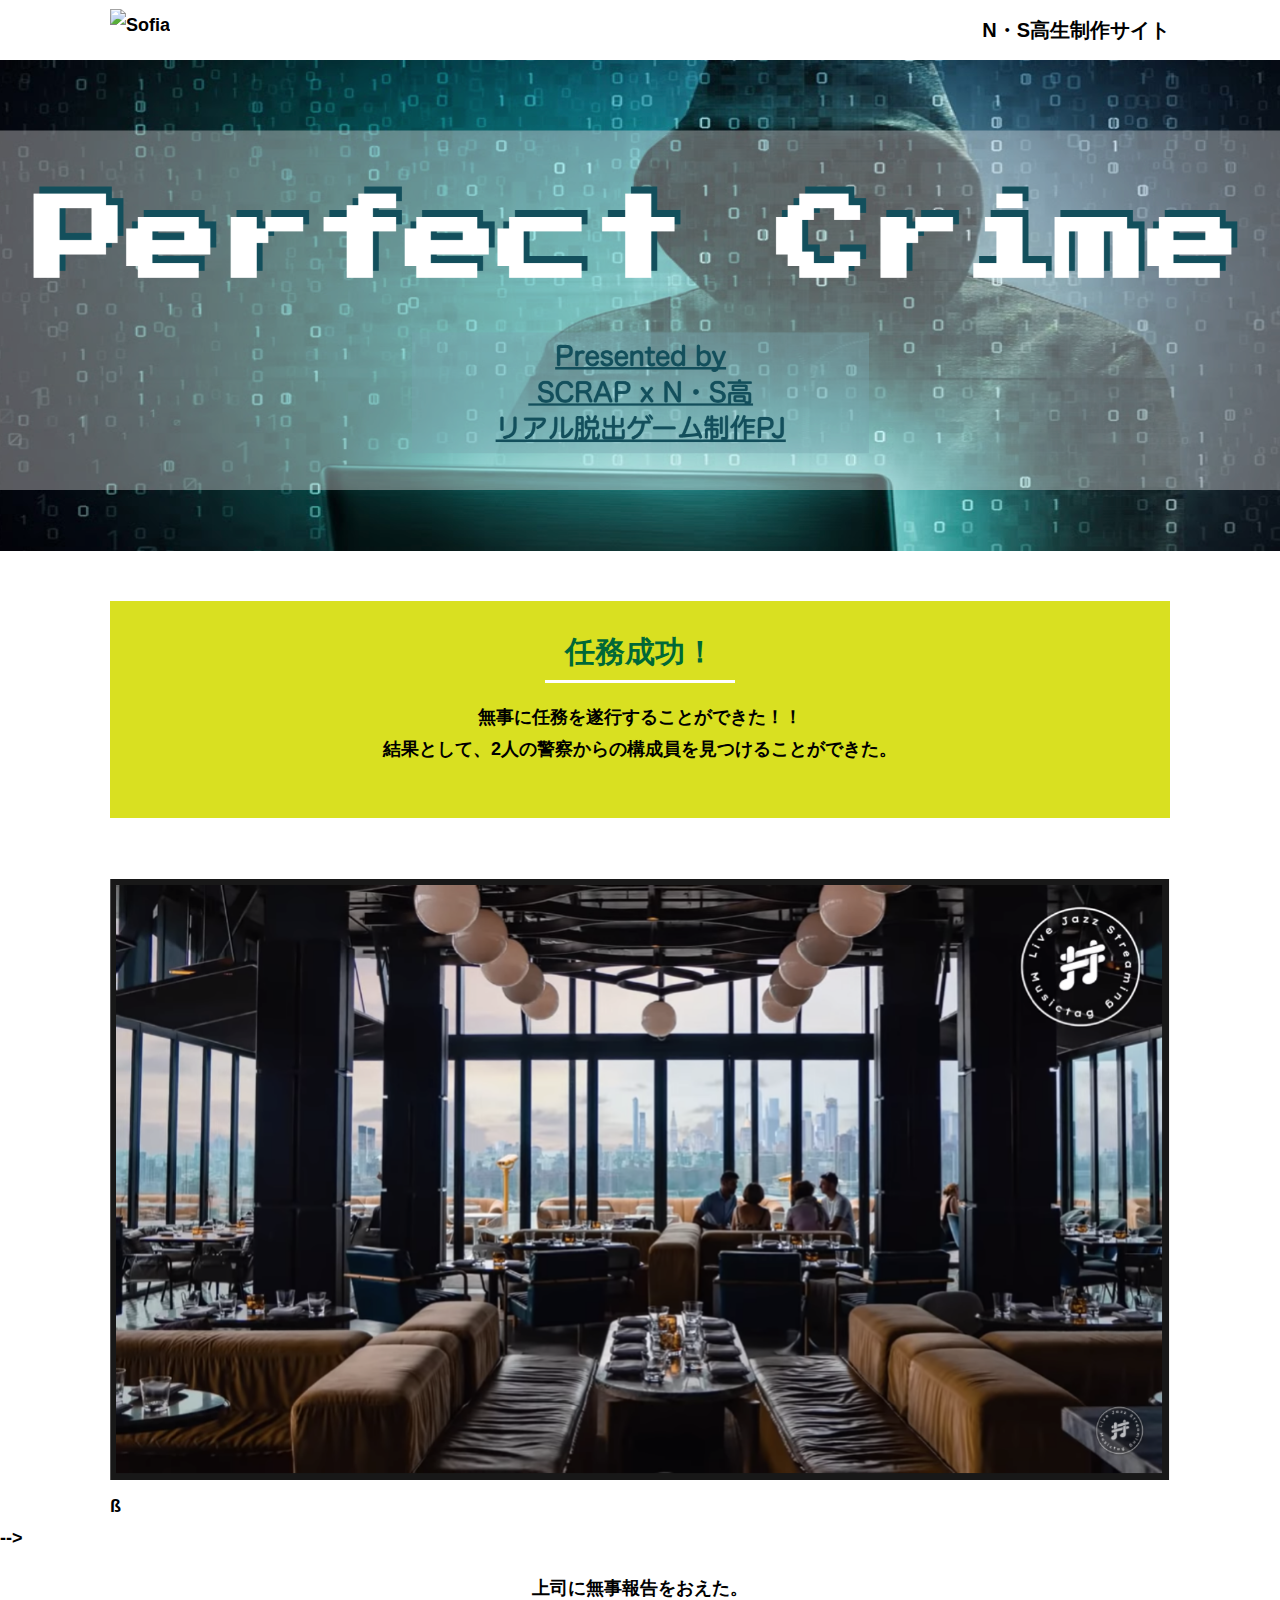
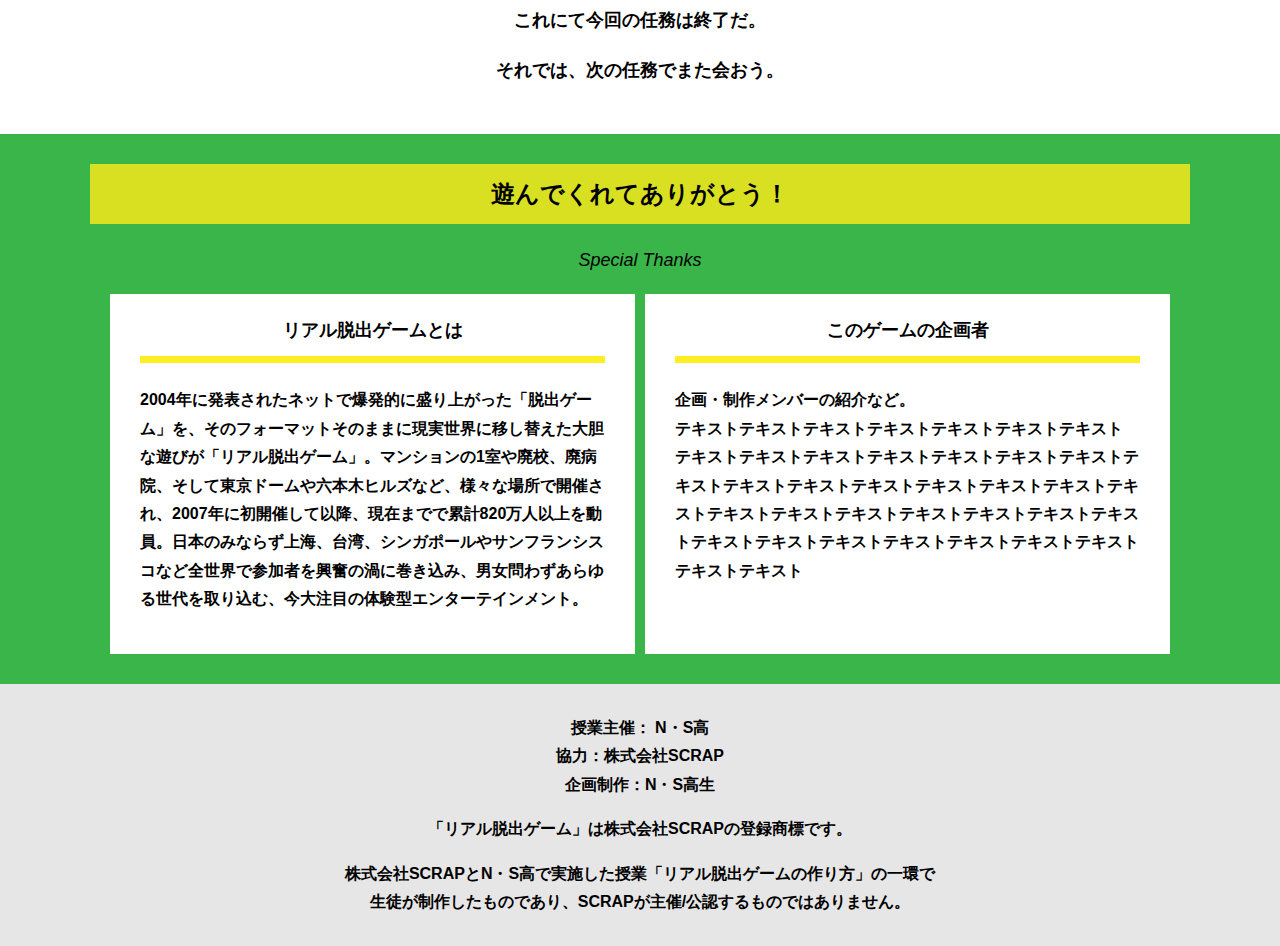
==== final.html @ 88a49ed3 "Update final.html" ====
<!DOCTYPE html>
<html lang="ja">
<head>
  <meta charset="UTF-8">
  <meta http-equiv="X-UA-Compatible" content="IE=edge">
  <meta name="viewport" content="width=device-width, initial-scale=1.0">
  <title>Perfect Crime │ Project N</title>
  <link rel="stylesheet" href="assets/css/normalize.css">
  <link rel="stylesheet" href="assets/css/style.css">
</head>
<body>
  <header class="header">
    <div class="container">
      <div class="header__logo"><img src="assets/images/ロゴ.png" alt="Sofia"></div>
      <div class="header__name">N・S高生制作サイト</div>
    </div>
  </header>
  <main class="main final-page">
    <!-- タイトルエリア　ここから -->
    <h1 class="main-title"><img src="assets/images/Perfect Crime.png" alt="Perfect Crime"></h1>
    <!-- タイトルエリア　ここまで -->
    <section class="section">
      <div class="container">
        <div class="box bg-color--subcolor">
          <h2 class="section-title--border">任務成功！</h2>
          <p class="text-center">無事に任務を遂行することができた！！<br>
            結果として、2人の警察からの構成員を見つけることができた。</p>
        </div>
      </div>
    </section>
    <section class="section">
      <div class="container">
          <figure class="image__container">
             <img src="assets/images/stage.png" alt="">
          </figure>

<!--  YouTube貼り付け
            <div class="youtube__container">
              <div class="youtube">
                <iframe width="560" height="315" src="https://www.youtube.com/embed/IRyJe-0Uie0?controls=0" title="YouTube video player" frameborder="0" allow="accelerometer; autoplay; clipboard-write; encrypted-media; gyroscope; picture-in-picture" allowfullscreen></iframe>
              </div>
            </div>
Youtube貼り付けここまで-->
          ß
      </div>
         -->
        <p class="text-center">上司に無事報告をおえた。<br>
           これにて今回の任務は終了だ。</p>
        <p class="text-center">それでは、次の任務でまた会おう。</p>
      </div>
    </section>
    <section class="section bg-color--keycolor">
      <div class="container">
        <h2 class="section-title">遊んでくれてありがとう！</h2>
        <p class="font-eng text-center">Special Thanks</p>
        <div class="row">
          <div class="column">
            <div class="card">
              <h3 class="card__title">リアル脱出ゲームとは</h3>
              <p class="card__content">2004年に発表されたネットで爆発的に盛り上がった「脱出ゲーム」を、そのフォーマットそのままに現実世界に移し替えた大胆な遊びが「リアル脱出ゲーム」。マンションの1室や廃校、廃病院、そして東京ドームや六本木ヒルズなど、様々な場所で開催され、2007年に初開催して以降、現在までで累計820万人以上を動員。日本のみならず上海、台湾、シンガポールやサンフランシスコなど全世界で参加者を興奮の渦に巻き込み、男女問わずあらゆる世代を取り込む、今大注目の体験型エンターテインメント。</p>
            </div>
          </div>
          <div class="column">
            <div class="card">
              <h3 class="card__title">このゲームの企画者</h3>
              <p class="card__content">企画・制作メンバーの紹介など。<br>
                テキストテキストテキストテキストテキストテキストテキスト<br>
                テキストテキストテキストテキストテキストテキストテキストテキストテキストテキストテキストテキストテキストテキストテキストテキストテキストテキストテキストテキストテキストテキストテキストテキストテキストテキストテキストテキストテキストテキストテキスト</p>
            </div>
          </div>
        </div>
      </div>
    </section>
  </main>
  <footer class="footer section bg-color--gray">
    <div class="container">
        <p class="text-center">授業主催： N・S高<br>協力：株式会社SCRAP<br>企画制作：N・S高生</p>
        <p class="text-center">「リアル脱出ゲーム」は株式会社SCRAPの登録商標です。</p>
        <p class="text-center">株式会社SCRAPとN・S高で実施した授業「リアル脱出ゲームの作り方」の一環で<br>生徒が制作したものであり、SCRAPが主催/公認するものではありません。</p>
    </div>
  </footer>
</body>
</html>
---- assets/css/style.css ----
@charset "UTF-8";
/****************************
 * 共通CSSのテンプレートです。
*****************************/
*,
*::before,
*::after {
  -webkit-box-sizing: border-box;
          box-sizing: border-box;
}

html {
  font-size: 18px;
  -webkit-box-sizing: border-box;
          box-sizing: border-box;
}

body {
  overflow-x: hidden;
  font-family: "游ゴシック体", "Yu Gothic", YuGothic, "ヒラギノ角ゴ Pro", "Hiragino Kaku Gothic Pro", "メイリオ", "Meiryo", sans-serif;
  font-size: 18px;
  line-height: 1.77778;
  font-weight: bold;
  text-decoration: none;
  border: none;
  list-style: none;
  color: #000;
  margin: 0;
}

img {
  width: 100%;
}

figure {
  margin: 0;
}

figcaption {
  margin-top: 30px;
  font-size: 14px;
}

@media screen and (max-width: 767px) {
  figcaption {
    font-size: 13px;
  }
}

input[type=text] {
  font-size: 18px;
  border: none;
  padding: 25px 35px;
  display: block;
  margin: 0 auto;
  max-width: 580px;
  width: 100%;
}

::-webkit-input-placeholder {
  color: #999;
}

:-ms-input-placeholder {
  color: #999;
}

::-ms-input-placeholder {
  color: #999;
}

::placeholder {
  color: #999;
}

button {
  cursor: pointer;
  display: block;
  border: none;
  margin: 0 auto;
  background-color: #006837;
  color: #fff;
  width: 287px;
  height: 55px;
}

/*******************
* Layout
*******************/
.section {
  padding-top: 30px;
  padding-bottom: 30px;
}

.section--clear {
  /* ステージクリア画面 */
  position: fixed;
  display: none;
  /* 読み込み時に一瞬表示されるのを防ぐ */
  -webkit-box-pack: center;
      -ms-flex-pack: center;
          justify-content: center;
  -webkit-box-align: center;
      -ms-flex-align: center;
          align-items: center;
  top: 0;
  bottom: 0;
  left: 0;
  right: 0;
  z-index: 200;
}

.section--clear.isClear {
  display: -webkit-box;
  display: -ms-flexbox;
  display: flex;
}

.container {
  width: 1100px;
  padding-left: 20px;
  padding-right: 20px;
  margin: 0 auto;
}

@media screen and (max-width: 1100px) {
  .container {
    width: calc(100% - 40px);
  }
}

.row {
  display: -webkit-box;
  display: -ms-flexbox;
  display: flex;
  -ms-flex-line-pack: stretch;
      align-content: stretch;
  gap: 10px;
}

.row + .row {
  margin-top: 20px;
}

.column {
  width: 100%;
}

.card {
  background-color: #fff;
  margin-bottom: 20px;
  height: 100%;
}

.card__title {
  font-size: 18px;
  text-align: center;
  margin: 0;
  padding: 20px 30px;
  position: relative;
  cursor: pointer;
}

.card__content {
  -webkit-transition: all 0.3s;
  transition: all 0.3s;
  font-size: 16px;
  padding: 20px 30px;
  margin: 0;
  position: relative;
}

.card__content::before {
  display: block;
  content: '';
  width: calc(100% - 60px);
  height: 7px;
  background-color: #fcee21;
  position: absolute;
  top: -10px;
  left: 30px;
}

.hint-page .card {
  height: auto;
}

.hint-page .card__content {
  display: none;
  text-align: center;
}

.hint-page .card__arrow {
  position: absolute;
  top: calc(50% - 12px);
  right: 45px;
  -webkit-transform: rotate(90deg);
          transform: rotate(90deg);
  -webkit-transition: all 0.3s;
  transition: all 0.3s;
  fill: #009245;
  width: 12px;
  height: 24px;
}

.hint-page .card.is-open .card__content {
  display: block;
}

.hint-page .card.is-open .card__arrow {
  -webkit-transform: rotate(-90deg);
          transform: rotate(-90deg);
}

.box {
  padding: 35px 30px;
}

.youtube {
  position: relative;
  width: 100%;
  padding-top: 56.25%;
}

.youtube iframe {
  position: absolute;
  top: 0;
  left: 0;
  width: 100%;
  height: 100%;
}

.youtube__container {
  max-width: 800px;
  margin: 0 auto;
}

/*********************
* Color
*********************/
.bg-color--keycolor {
  background-color: #39b54a;
}

.bg-color--subcolor {
  background-color: #d9e021;
}

.bg-color--gray {
  background-color: #e6e6e6;
}

/*********************
* title
**********************/
.main-title {
  margin: 0;
}

.sub-title {
  text-align: center;
  font-size: 18px;
  line-height: 1.66667;
}

.sub-title__bg {
  background-color: #fcee21;
  padding-left: 1rem;
  padding-right: 1rem;
}

.section-title {
  font-size: 24px;
  line-height: 1.75;
  text-align: center;
  padding: 9px 20px;
  background-color: #d9e021;
  margin: 0 -20px 20px -20px;
}

.section-title__stage {
  display: inline-block;
  margin-right: 2rem;
}

.section-title--keycolorlight {
  background-color: #8cc63f;
}

.section-title--keycolorlight .section-title__stage {
  color: #fff;
}

.section-title--keycolor {
  background-color: #39b54a;
}

.section-title--story {
  width: 330px;
  margin: 0 auto 20px;
}

.section-title--border {
  position: relative;
  font-size: 30px;
  text-align: center;
  line-height: 1.06667;
  margin: 0;
  padding-bottom: 15px;
  color: #006837;
}

.section-title--border::after {
  position: absolute;
  bottom: 0;
  left: calc(50% - 95px);
  display: block;
  content: '';
  background-color: #fff;
  height: 2.6px;
  width: 190px;
}

/******************
* text
******************/
.font-eng {
  font-style: italic;
  font-weight: normal;
}

/*************************
* Button
*************************/
.btn {
  display: block;
  text-decoration: none;
  cursor: pointer;
  background-color: #006837;
  color: #fff;
  font-size: 24px;
  line-height: 1.54167;
  text-align: center;
  padding: 11.5px;
  width: calc(100% - 40px);
  max-width: 700px;
  margin: 10px auto;
  position: relative;
}

.btn:hover {
  opacity: 0.7;
}

.btn__arrow {
  position: absolute;
  top: calc(50% - 12px);
  right: 15px;
  fill: #fff;
  width: 12px;
  height: 24px;
}

/****************
* header
*****************/
.header {
  background-color: #fff;
  height: 60px;
}

.header .container {
  display: -webkit-box;
  display: -ms-flexbox;
  display: flex;
  -webkit-box-pack: justify;
      -ms-flex-pack: justify;
          justify-content: space-between;
  -webkit-box-align: center;
      -ms-flex-align: center;
          align-items: center;
  height: 100%;
}

.header__logo {
  width: 330px;
  height: 42px;
}

.header__name {
  font-size: 20px;
  line-height: 1.1;
}

.footer {
  font-size: 16px;
}

.footer p:first-child {
  margin-top: 0;
}

.footer p:last-child {
  margin-bottom: 0;
}

/********************
* main
********************/
.story__note {
  margin: 0;
}

.story__note__outer {
  width: 860px;
  display: -webkit-box;
  display: -ms-flexbox;
  display: flex;
  padding: 20px;
  margin: 20px auto;
  -webkit-box-pack: center;
      -ms-flex-pack: center;
          justify-content: center;
}

@media screen and (max-width: 940px) {
  .story__note__outer {
    width: 100%;
  }
}

.stage-column__container + .stage-column__container {
  border-top: 2px solid #fff;
}

.answer {
  font-size: 18px;
  margin-bottom: 20px;
  line-height: 80px;
  word-spacing: 20px;
}

.err-message {
  color: #c1272d;
  font-size: 18px;
  text-align: center;
}

.link-hint {
  text-align: center;
  display: block;
  margin-top: 20px;
}

.clear-message {
  background-color: #d9e021;
  padding: 30px 30px 60px;
  position: relative;
}

.clear-message__title {
  position: relative;
  display: block;
  text-align: center;
  color: #006837;
  font-size: 30px;
  padding-bottom: 10px;
  margin-bottom: 35px;
}

.clear-message__title::after {
  content: '';
  position: absolute;
  display: block;
  width: 183px;
  height: 2px;
  background-color: #fff;
  bottom: 0;
  left: calc(50% - (183px/2));
}

.clear-message__content {
  text-align: center;
}

.clear-message__btn {
  position: absolute;
  bottom: -30px;
  left: calc(50% - 144px);
  width: 288px;
  margin: 0;
}

/********************
* Utility
********************/
.text-center {
  text-align: center;
}

.text-left {
  text-align: left;
}

.text-right {
  text-align: right;
}

.hidden {
  display: none;
}
/*# sourceMappingURL=style.css.map */
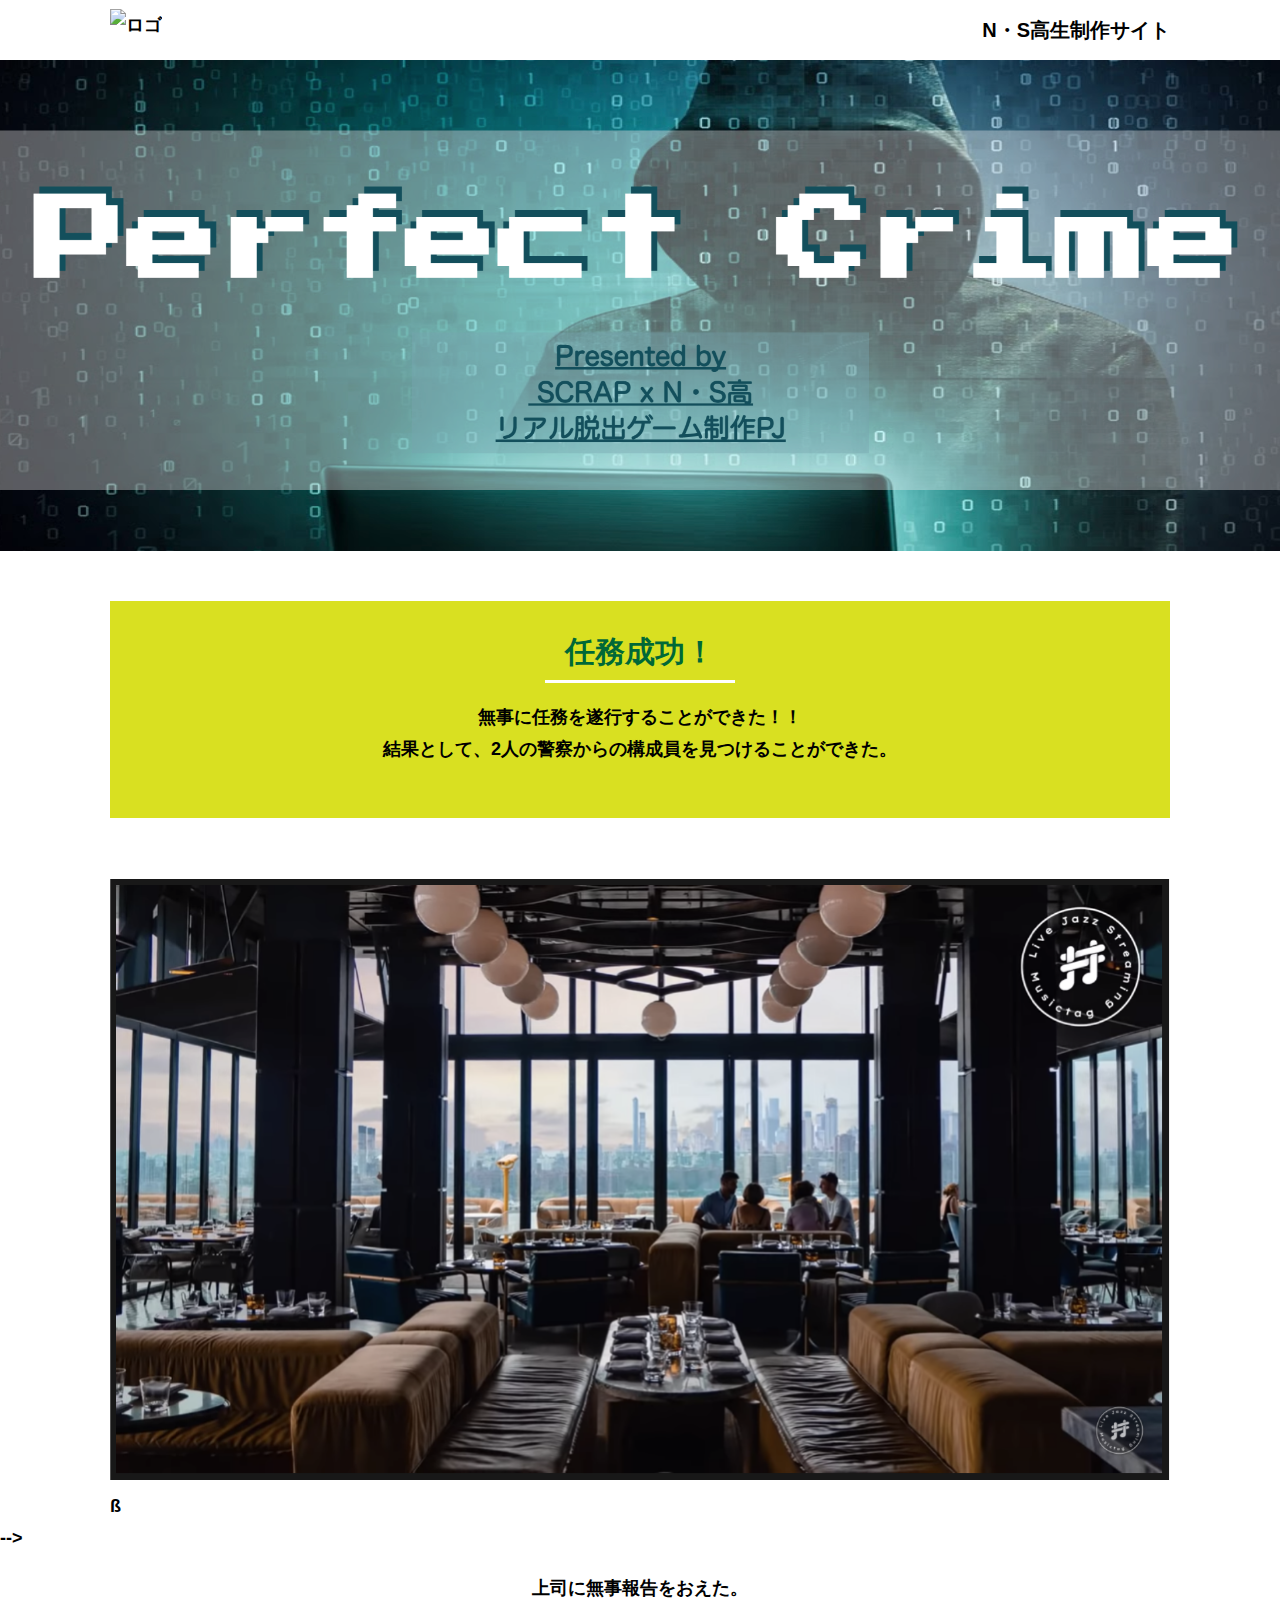
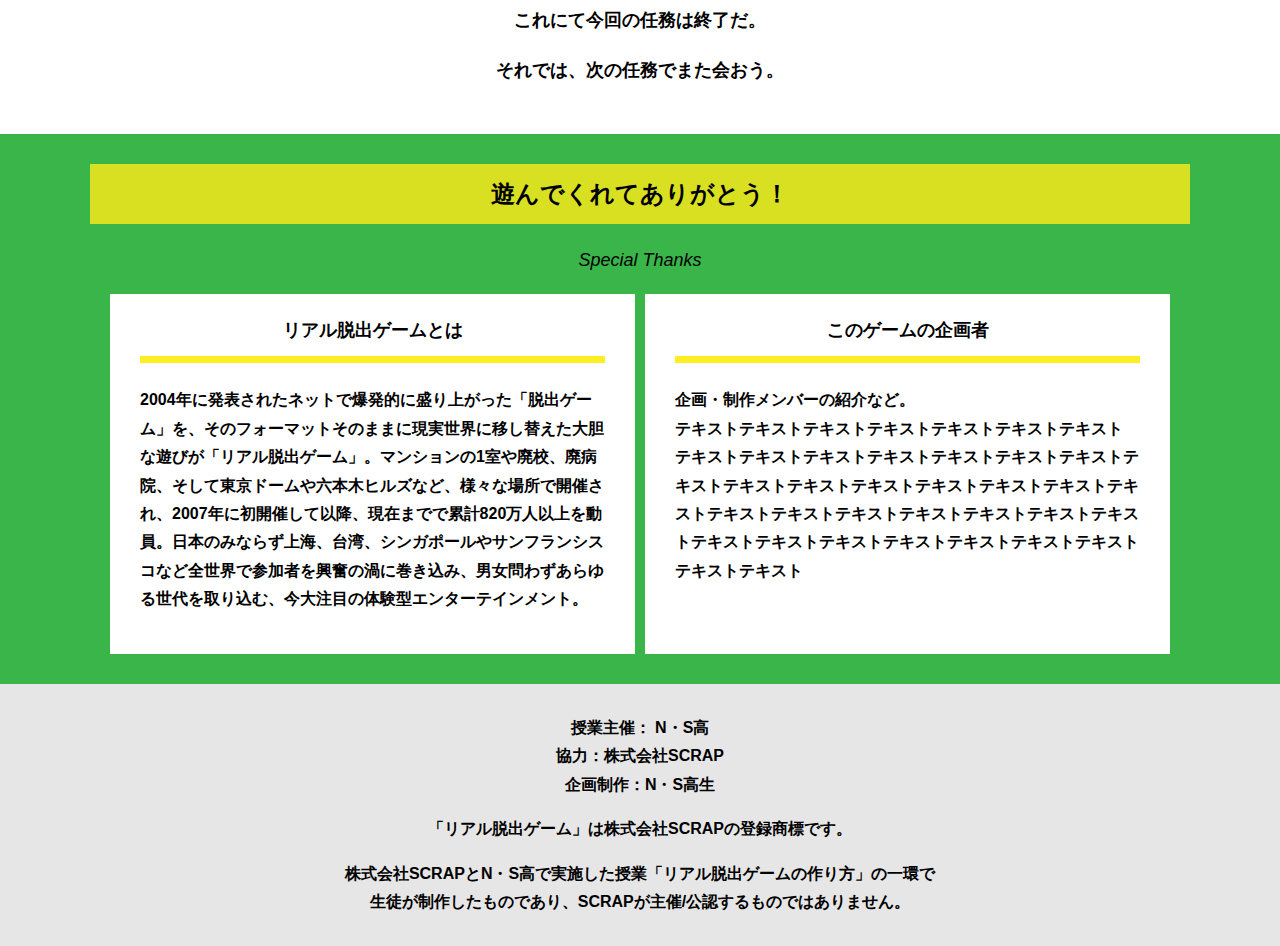
==== commit 0f3a6002: "Update final.html" ====
--- a/final.html
+++ b/final.html
@@ -11,7 +11,7 @@
 <body>
   <header class="header">
     <div class="container">
-      <div class="header__logo"><img src="assets/images/ロゴ.png" alt="Sofia"></div>
+      <div class="header__logo"><img src="assets/images/ロゴ.png" alt="ロゴ"></div>
       <div class="header__name">N・S高生制作サイト</div>
     </div>
   </header>
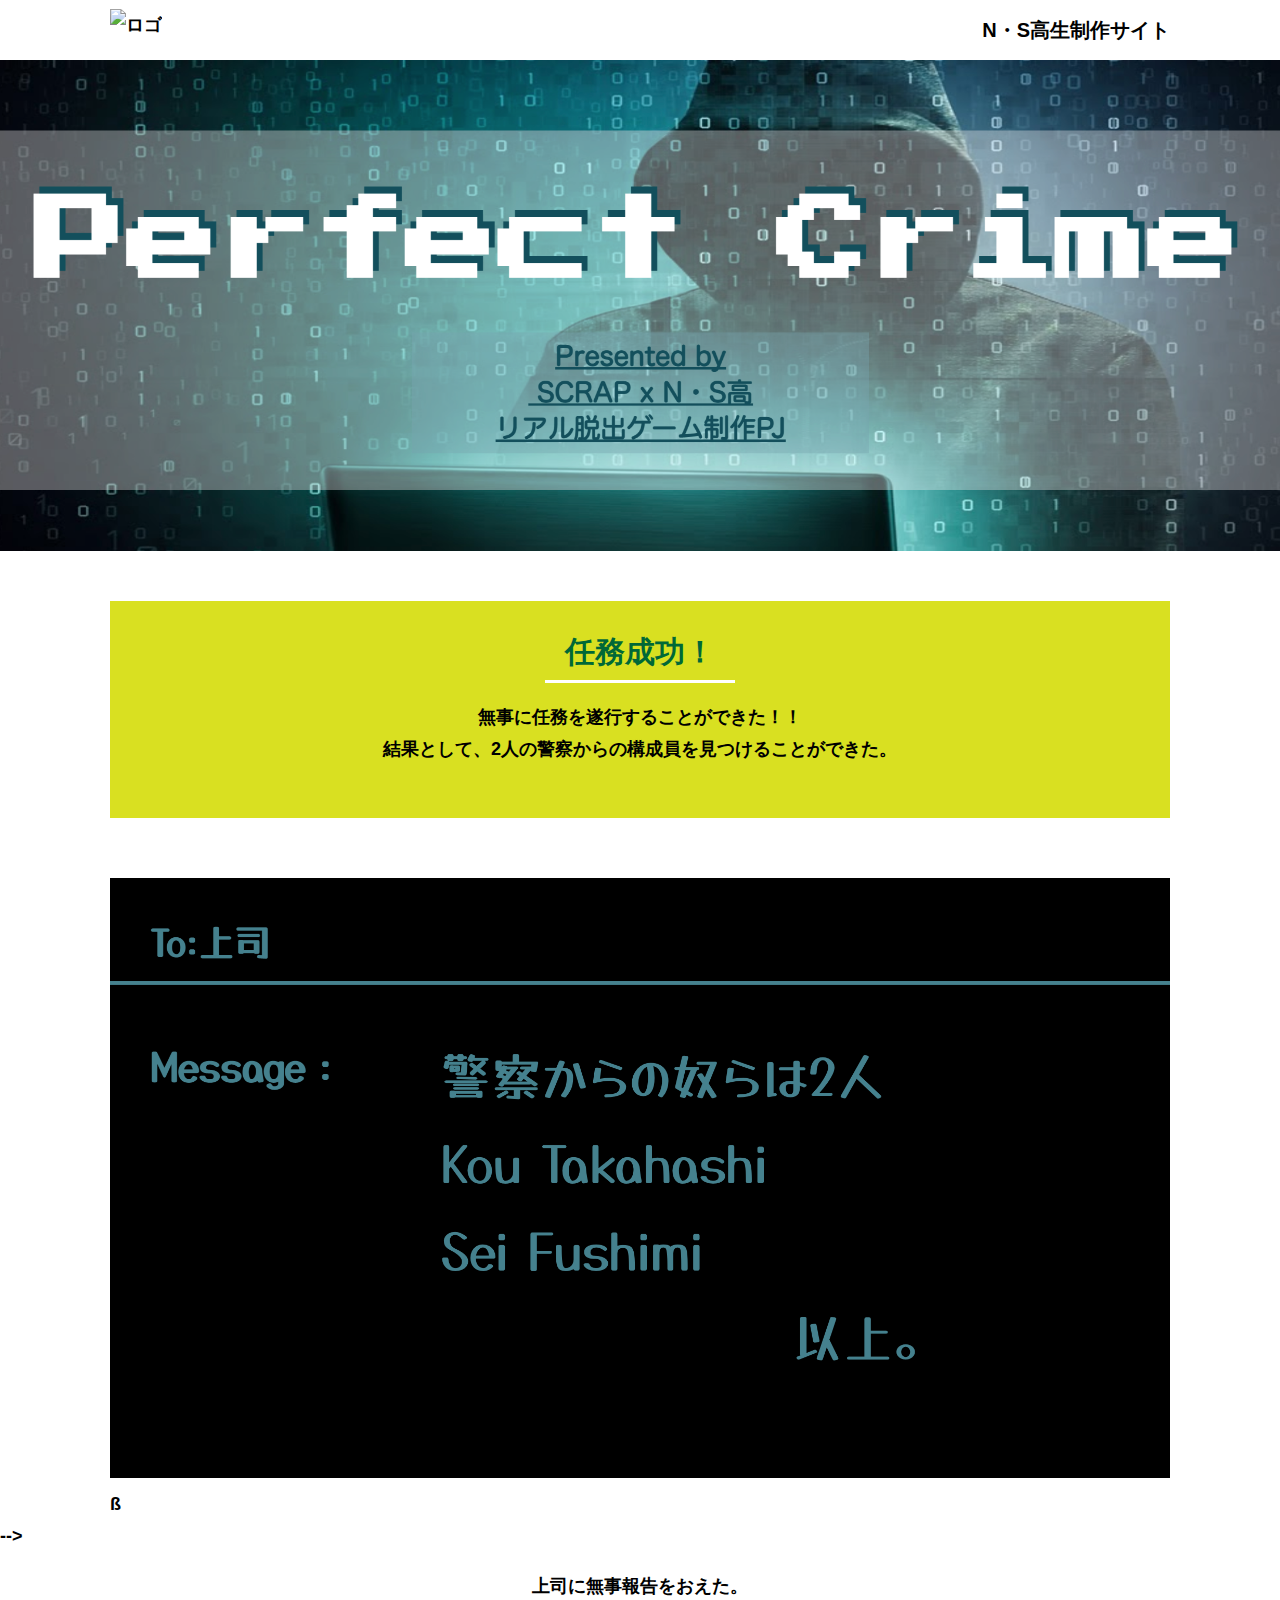
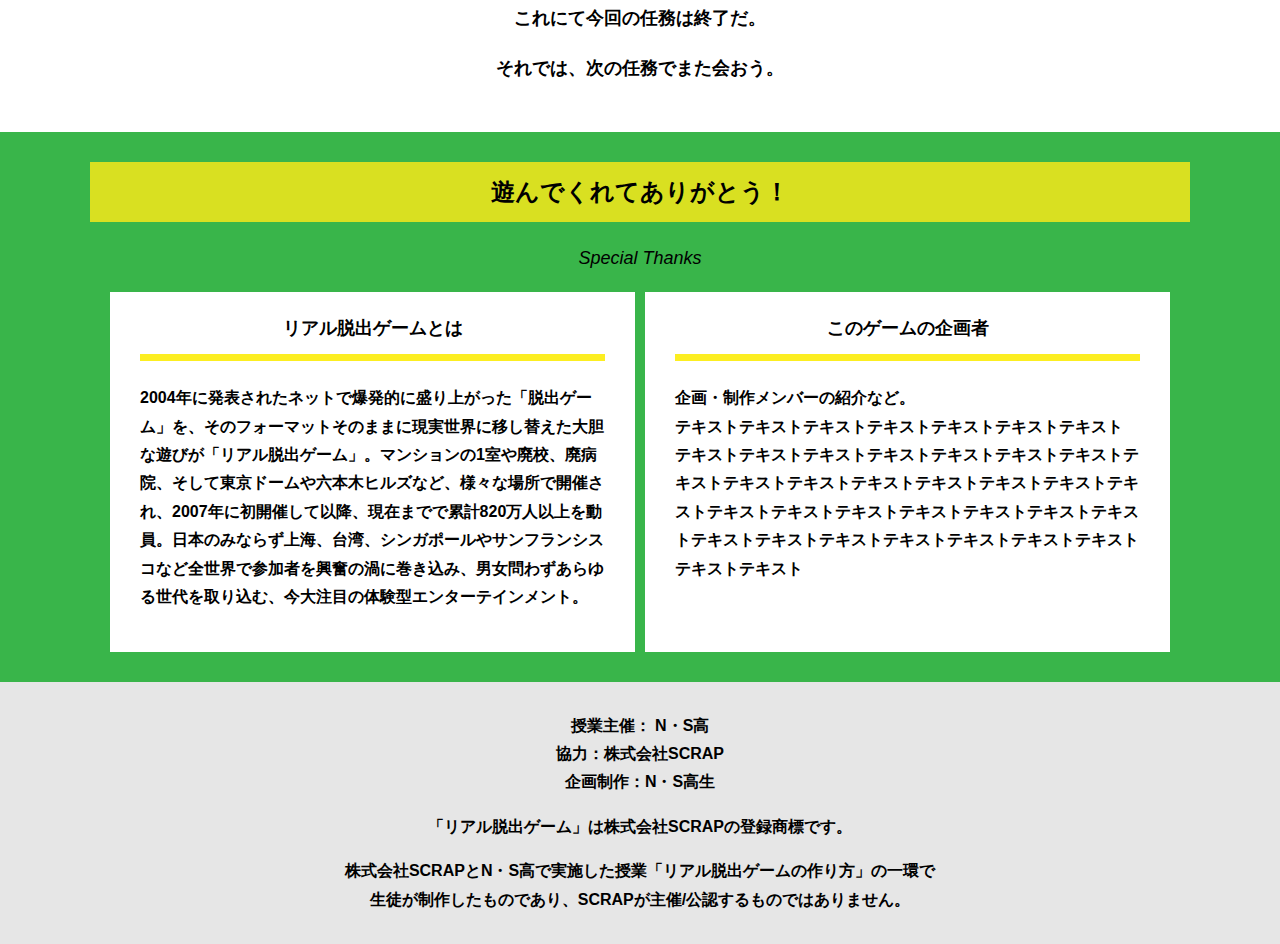
==== commit 48e5d3f3: "Update final.html" ====
--- a/final.html
+++ b/final.html
@@ -31,7 +31,7 @@
     <section class="section">
       <div class="container">
           <figure class="image__container">
-             <img src="assets/images/stage.png" alt="">
+             <img src="assets/images/End.png" alt="End">
           </figure>
 
 <!--  YouTube貼り付け
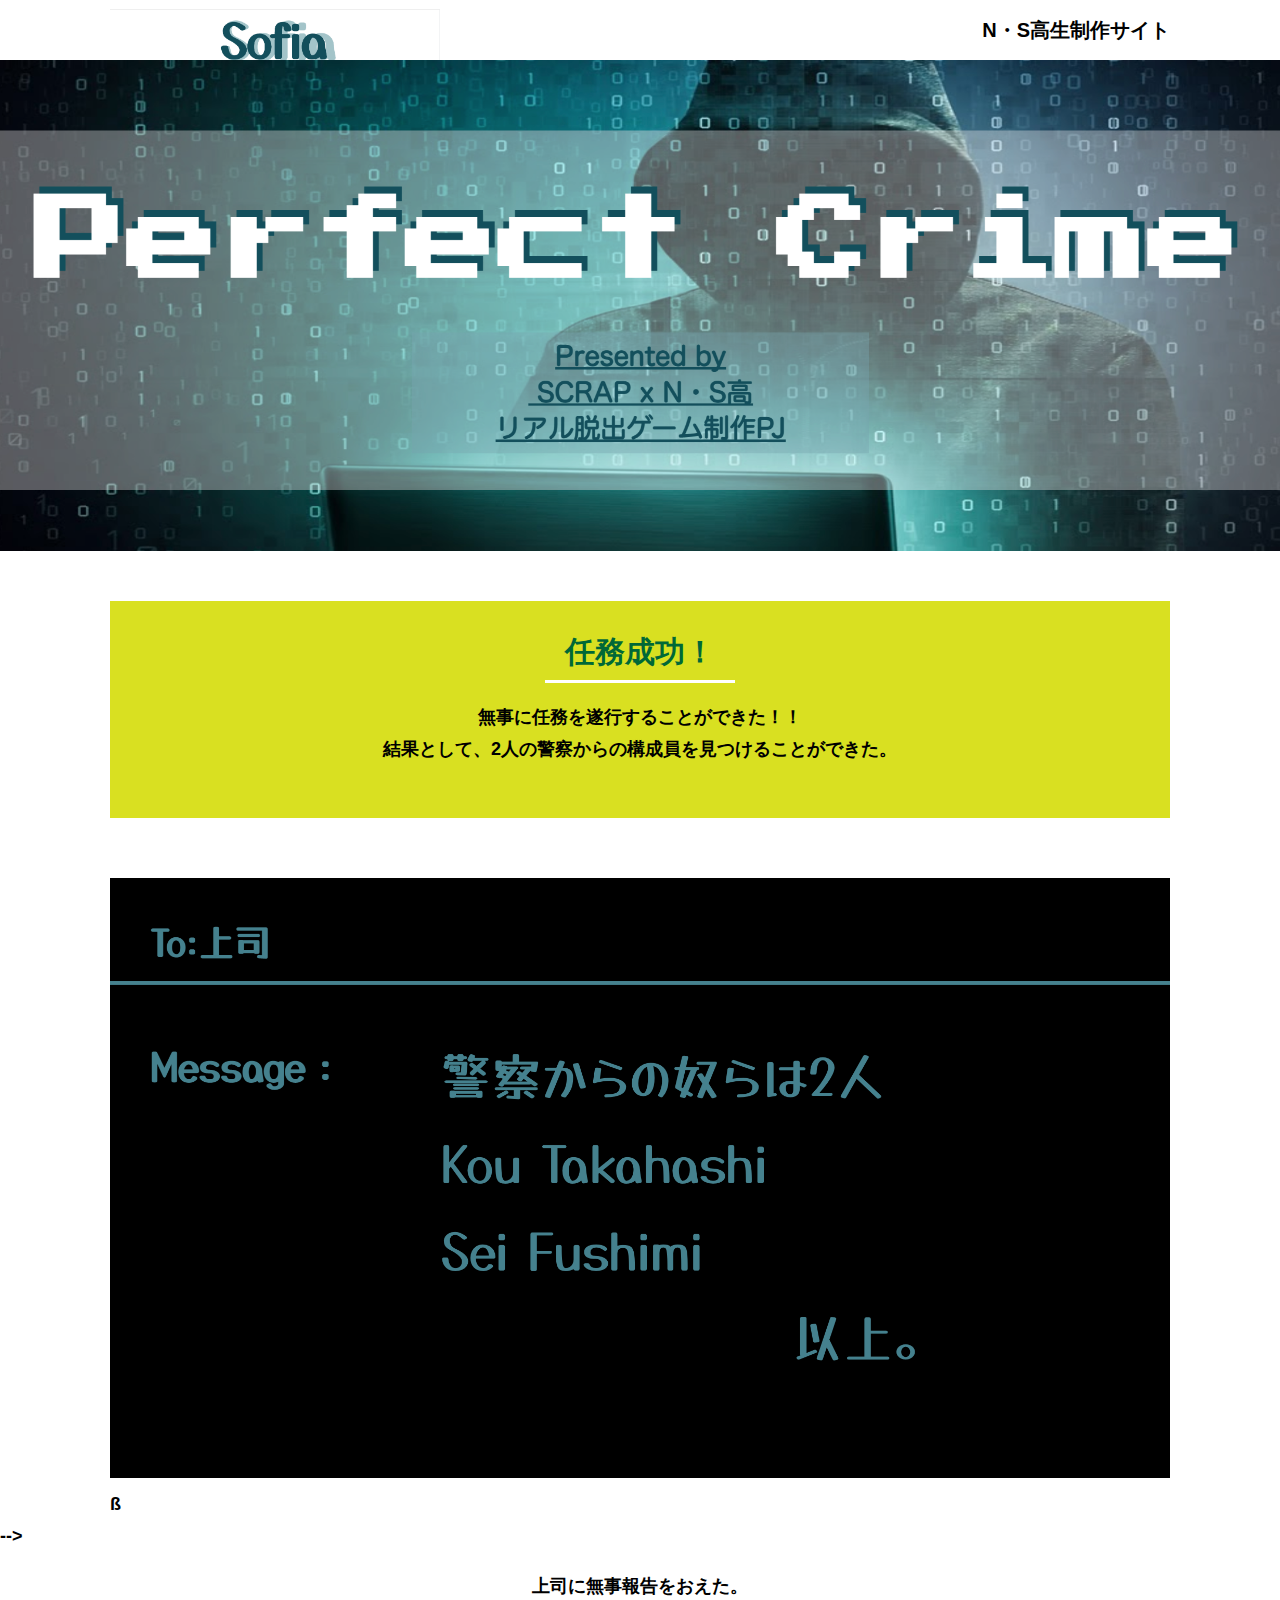
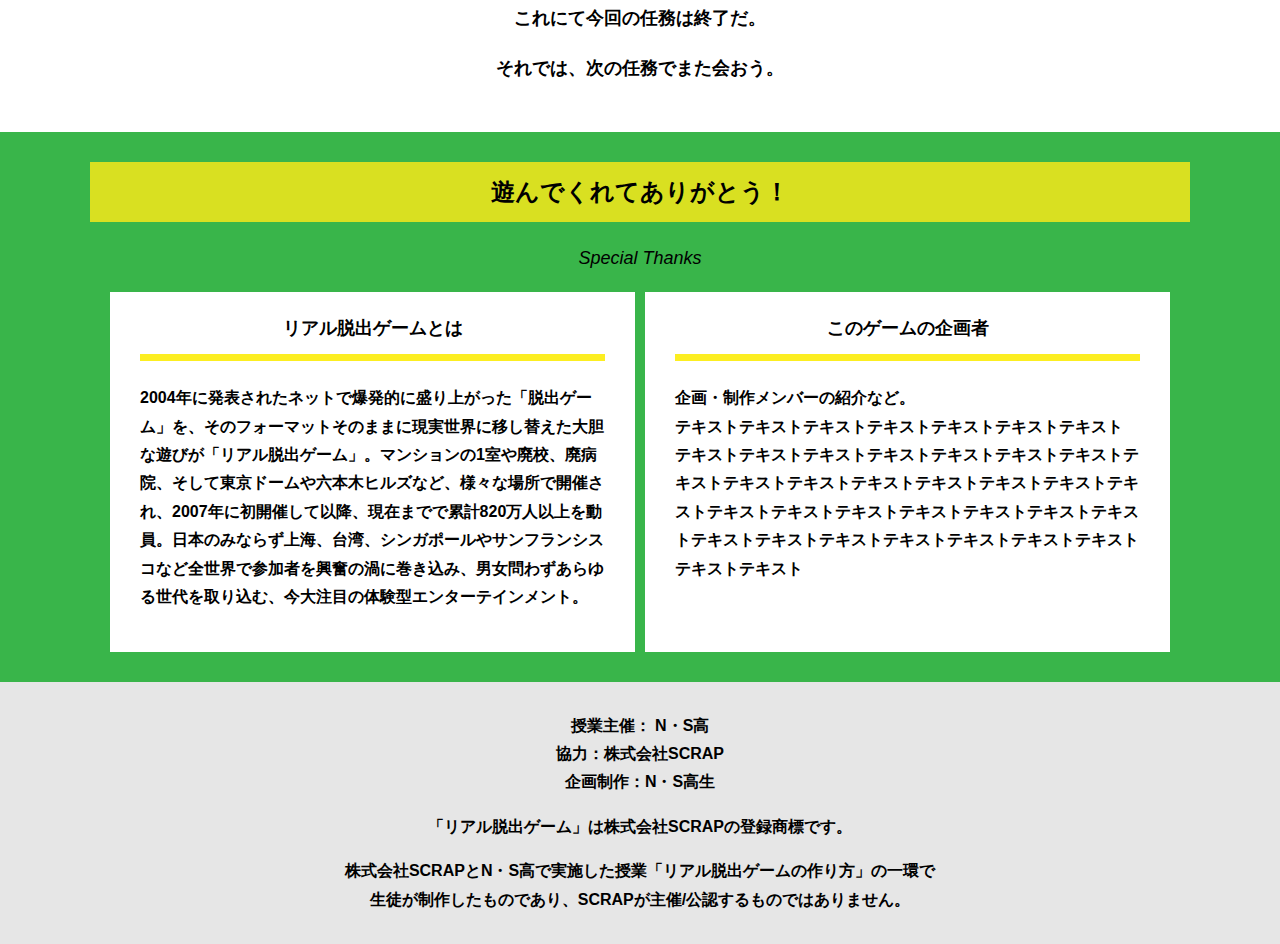
==== commit b8a96ec5: "Update final.html" ====
--- a/final.html
+++ b/final.html
@@ -11,7 +11,7 @@
 <body>
   <header class="header">
     <div class="container">
-      <div class="header__logo"><img src="assets/images/ロゴ.png" alt="ロゴ"></div>
+      <div class="header__logo"><img src="assets/images/ロゴ.png" alt="ロゴ"></div>
       <div class="header__name">N・S高生制作サイト</div>
     </div>
   </header>
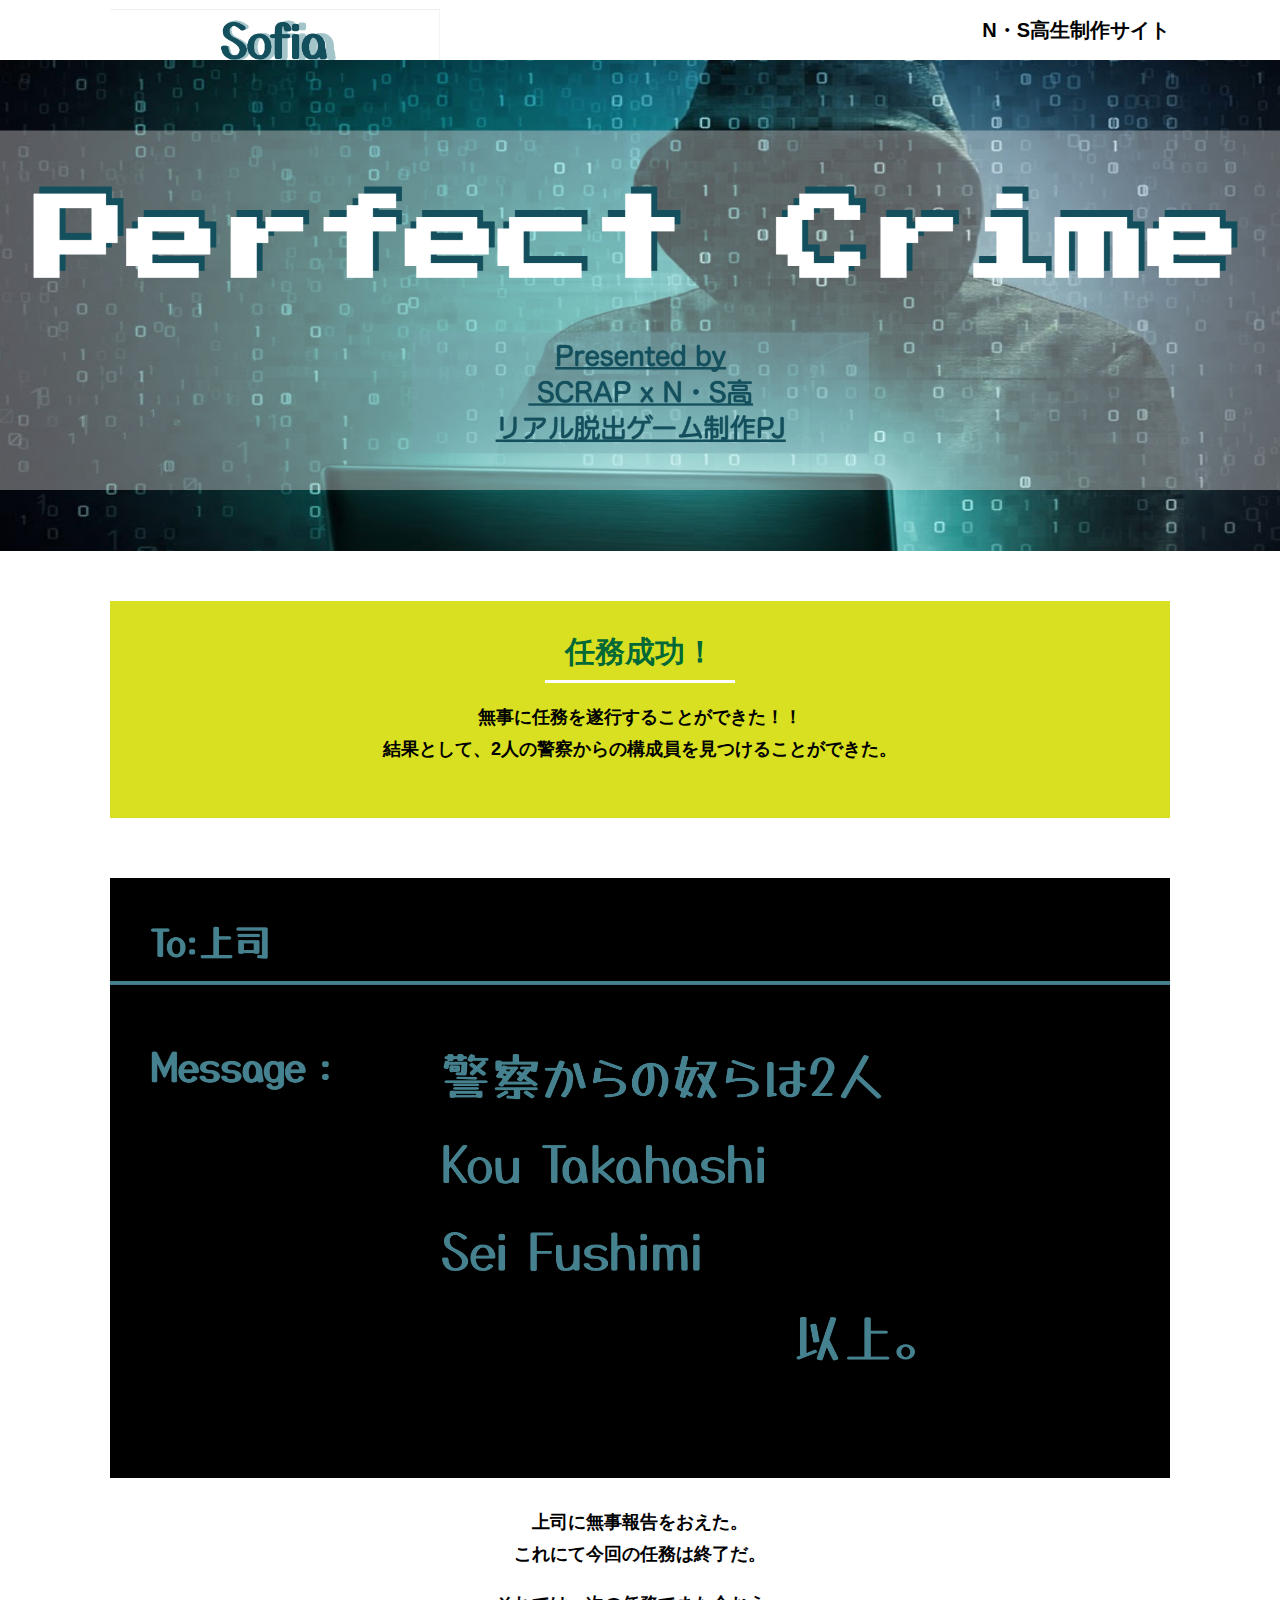
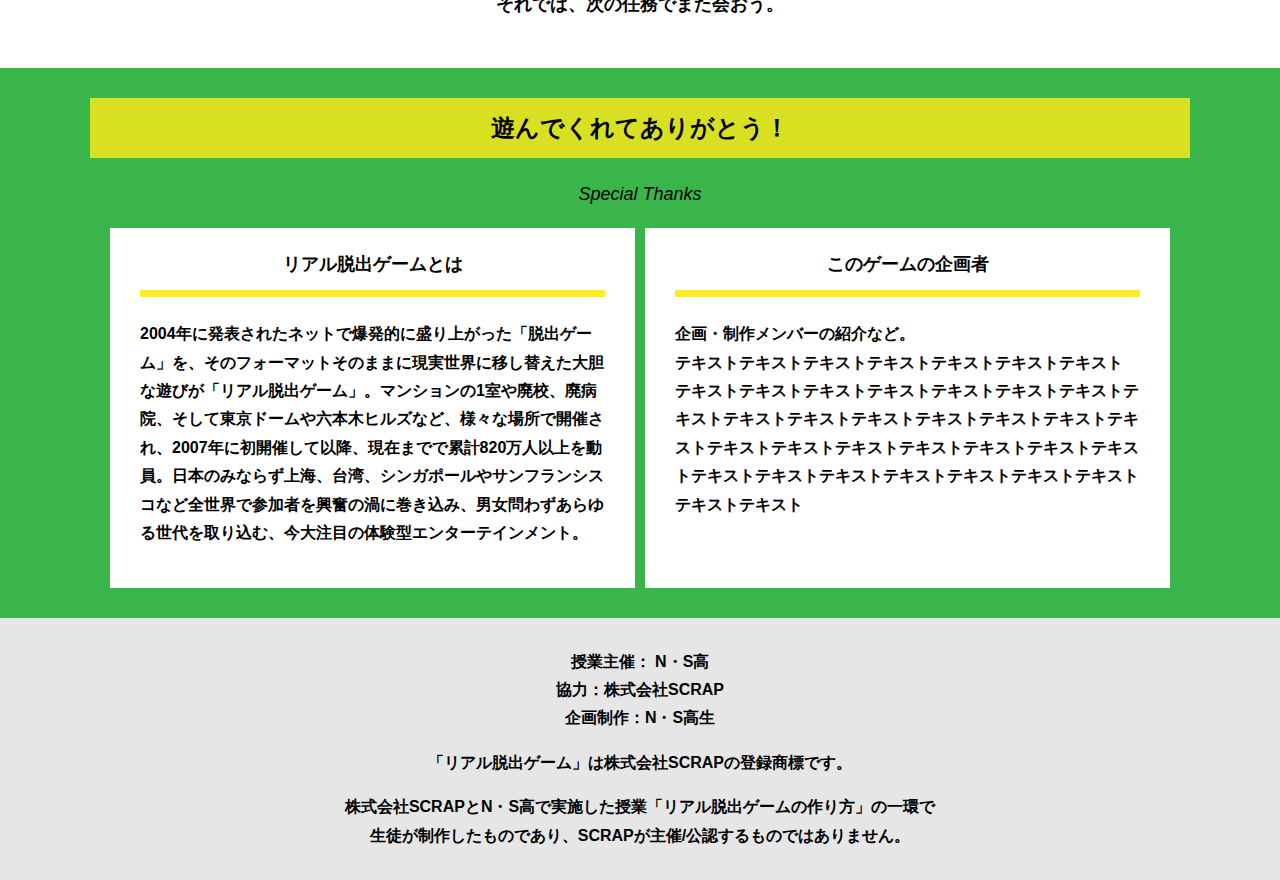
==== commit 476c8a3f: "Update final.html" ====
--- a/final.html
+++ b/final.html
@@ -41,9 +41,8 @@
               </div>
             </div>
 Youtube貼り付けここまで-->
-          ß
+
       </div>
-         -->
         <p class="text-center">上司に無事報告をおえた。<br>
            これにて今回の任務は終了だ。</p>
         <p class="text-center">それでは、次の任務でまた会おう。</p>
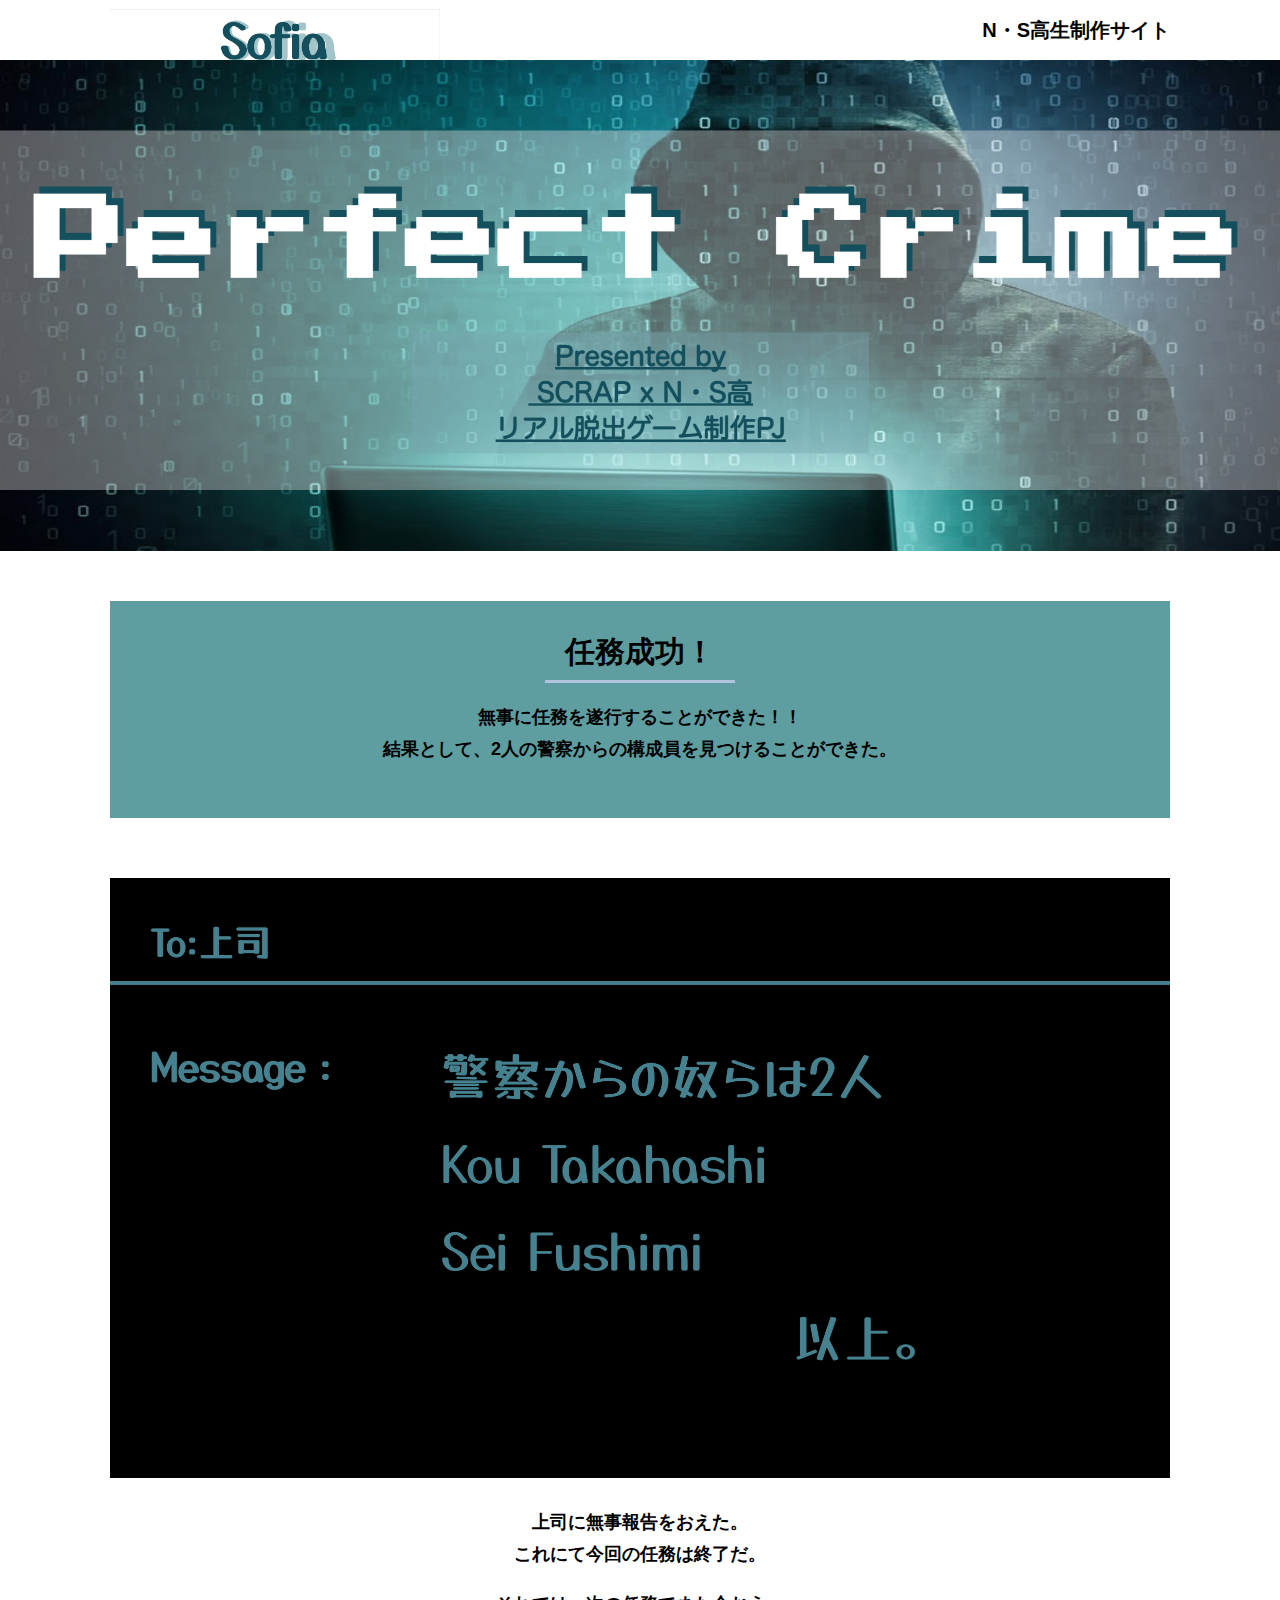
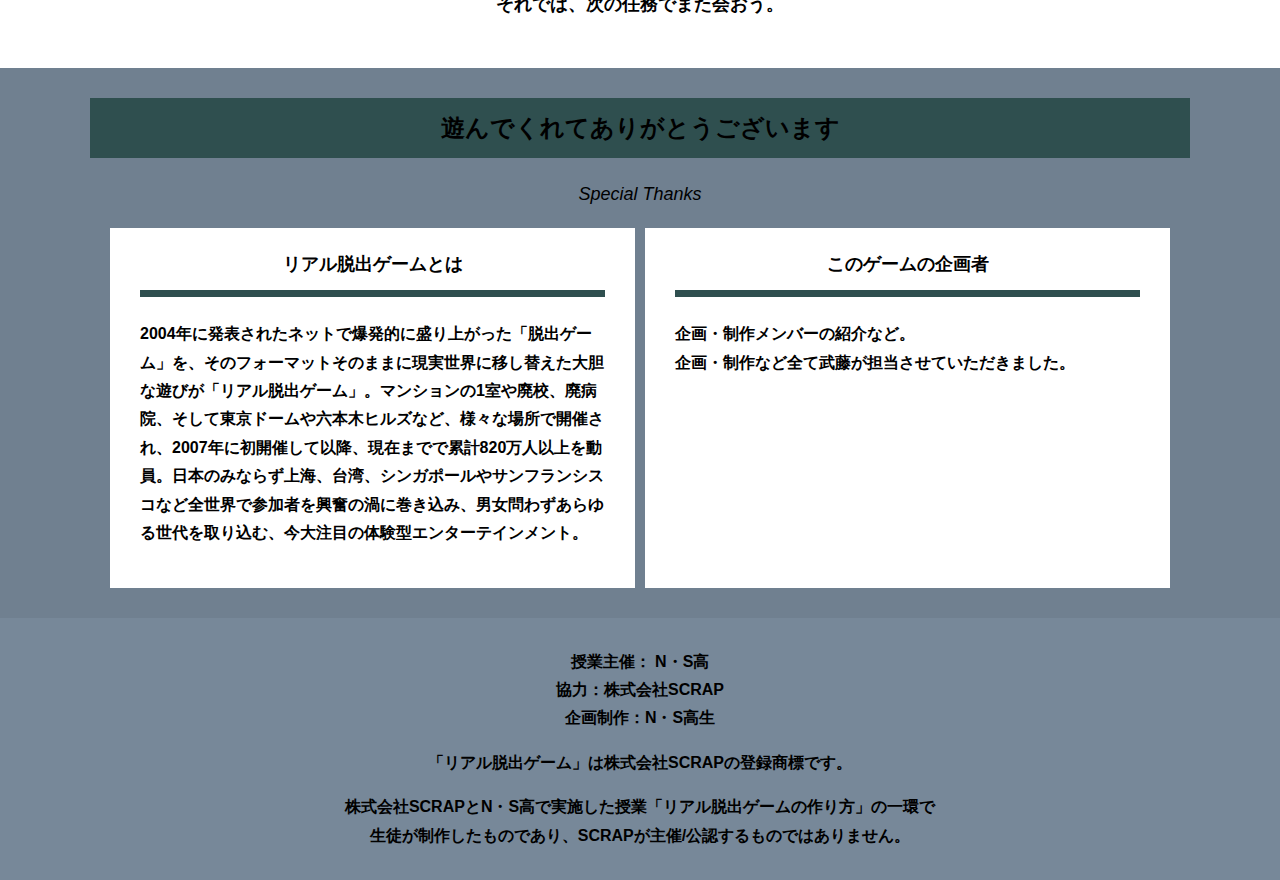
==== commit 513ba02d: "Update final.html" ====
--- a/final.html
+++ b/final.html
@@ -50,7 +50,7 @@
     </section>
     <section class="section bg-color--keycolor">
       <div class="container">
-        <h2 class="section-title">遊んでくれてありがとう！</h2>
+        <h2 class="section-title">遊んでくれてありがとうございます</h2>
         <p class="font-eng text-center">Special Thanks</p>
         <div class="row">
           <div class="column">
@@ -63,8 +63,7 @@
             <div class="card">
               <h3 class="card__title">このゲームの企画者</h3>
               <p class="card__content">企画・制作メンバーの紹介など。<br>
-                テキストテキストテキストテキストテキストテキストテキスト<br>
-                テキストテキストテキストテキストテキストテキストテキストテキストテキストテキストテキストテキストテキストテキストテキストテキストテキストテキストテキストテキストテキストテキストテキストテキストテキストテキストテキストテキストテキストテキストテキスト</p>
+                企画・制作など全て武藤が担当させていただきました。</p>
             </div>
           </div>
         </div>
--- a/assets/css/style.css
+++ b/assets/css/style.css
@@ -78,8 +78,8 @@
   display: block;
   border: none;
   margin: 0 auto;
-  background-color: #006837;
-  color: #fff;
+  background-color: #2f4f4f;
+  color: #000;
   width: 287px;
   height: 55px;
 }
@@ -175,7 +175,7 @@
   content: '';
   width: calc(100% - 60px);
   height: 7px;
-  background-color: #fcee21;
+  background-color: #2f4f4f;
   position: absolute;
   top: -10px;
   left: 30px;
@@ -198,7 +198,7 @@
           transform: rotate(90deg);
   -webkit-transition: all 0.3s;
   transition: all 0.3s;
-  fill: #009245;
+  fill: #708090;
   width: 12px;
   height: 24px;
 }
@@ -239,15 +239,15 @@
 * Color
 *********************/
 .bg-color--keycolor {
-  background-color: #39b54a;
+  background-color: #708090;
 }
 
 .bg-color--subcolor {
-  background-color: #d9e021;
+  background-color: #5f9ea0;
 }
 
 .bg-color--gray {
-  background-color: #e6e6e6;
+  background-color: #778899;
 }
 
 /*********************
@@ -264,7 +264,7 @@
 }
 
 .sub-title__bg {
-  background-color: #fcee21;
+  background-color: #5f9ea0;
   padding-left: 1rem;
   padding-right: 1rem;
 }
@@ -274,7 +274,7 @@
   line-height: 1.75;
   text-align: center;
   padding: 9px 20px;
-  background-color: #d9e021;
+  background-color: #2f4f4f;
   margin: 0 -20px 20px -20px;
 }
 
@@ -284,15 +284,15 @@
 }
 
 .section-title--keycolorlight {
-  background-color: #8cc63f;
+  background-color: #778899;
 }
 
 .section-title--keycolorlight .section-title__stage {
-  color: #fff;
+  color: #000;
 }
 
 .section-title--keycolor {
-  background-color: #39b54a;
+  background-color: #2f4f4f;
 }
 
 .section-title--story {
@@ -307,7 +307,7 @@
   line-height: 1.06667;
   margin: 0;
   padding-bottom: 15px;
-  color: #006837;
+  color: #000;
 }
 
 .section-title--border::after {
@@ -316,7 +316,7 @@
   left: calc(50% - 95px);
   display: block;
   content: '';
-  background-color: #fff;
+  background-color: #b0c4de;
   height: 2.6px;
   width: 190px;
 }
@@ -336,8 +336,8 @@
   display: block;
   text-decoration: none;
   cursor: pointer;
-  background-color: #006837;
-  color: #fff;
+  background-color: #2f4f4f;
+  color: #000;
   font-size: 24px;
   line-height: 1.54167;
   text-align: center;
@@ -453,7 +453,7 @@
 }
 
 .clear-message {
-  background-color: #d9e021;
+  background-color: #5f9ea0;
   padding: 30px 30px 60px;
   position: relative;
 }
@@ -462,7 +462,7 @@
   position: relative;
   display: block;
   text-align: center;
-  color: #006837;
+  color: #000;
   font-size: 30px;
   padding-bottom: 10px;
   margin-bottom: 35px;
@@ -474,7 +474,7 @@
   display: block;
   width: 183px;
   height: 2px;
-  background-color: #fff;
+  background-color: #2f4f4f;
   bottom: 0;
   left: calc(50% - (183px/2));
 }
@@ -509,4 +509,4 @@
 .hidden {
   display: none;
 }
-/*# sourceMappingURL=style.css.map */+/*# sourceMappingURL=style.css.map */
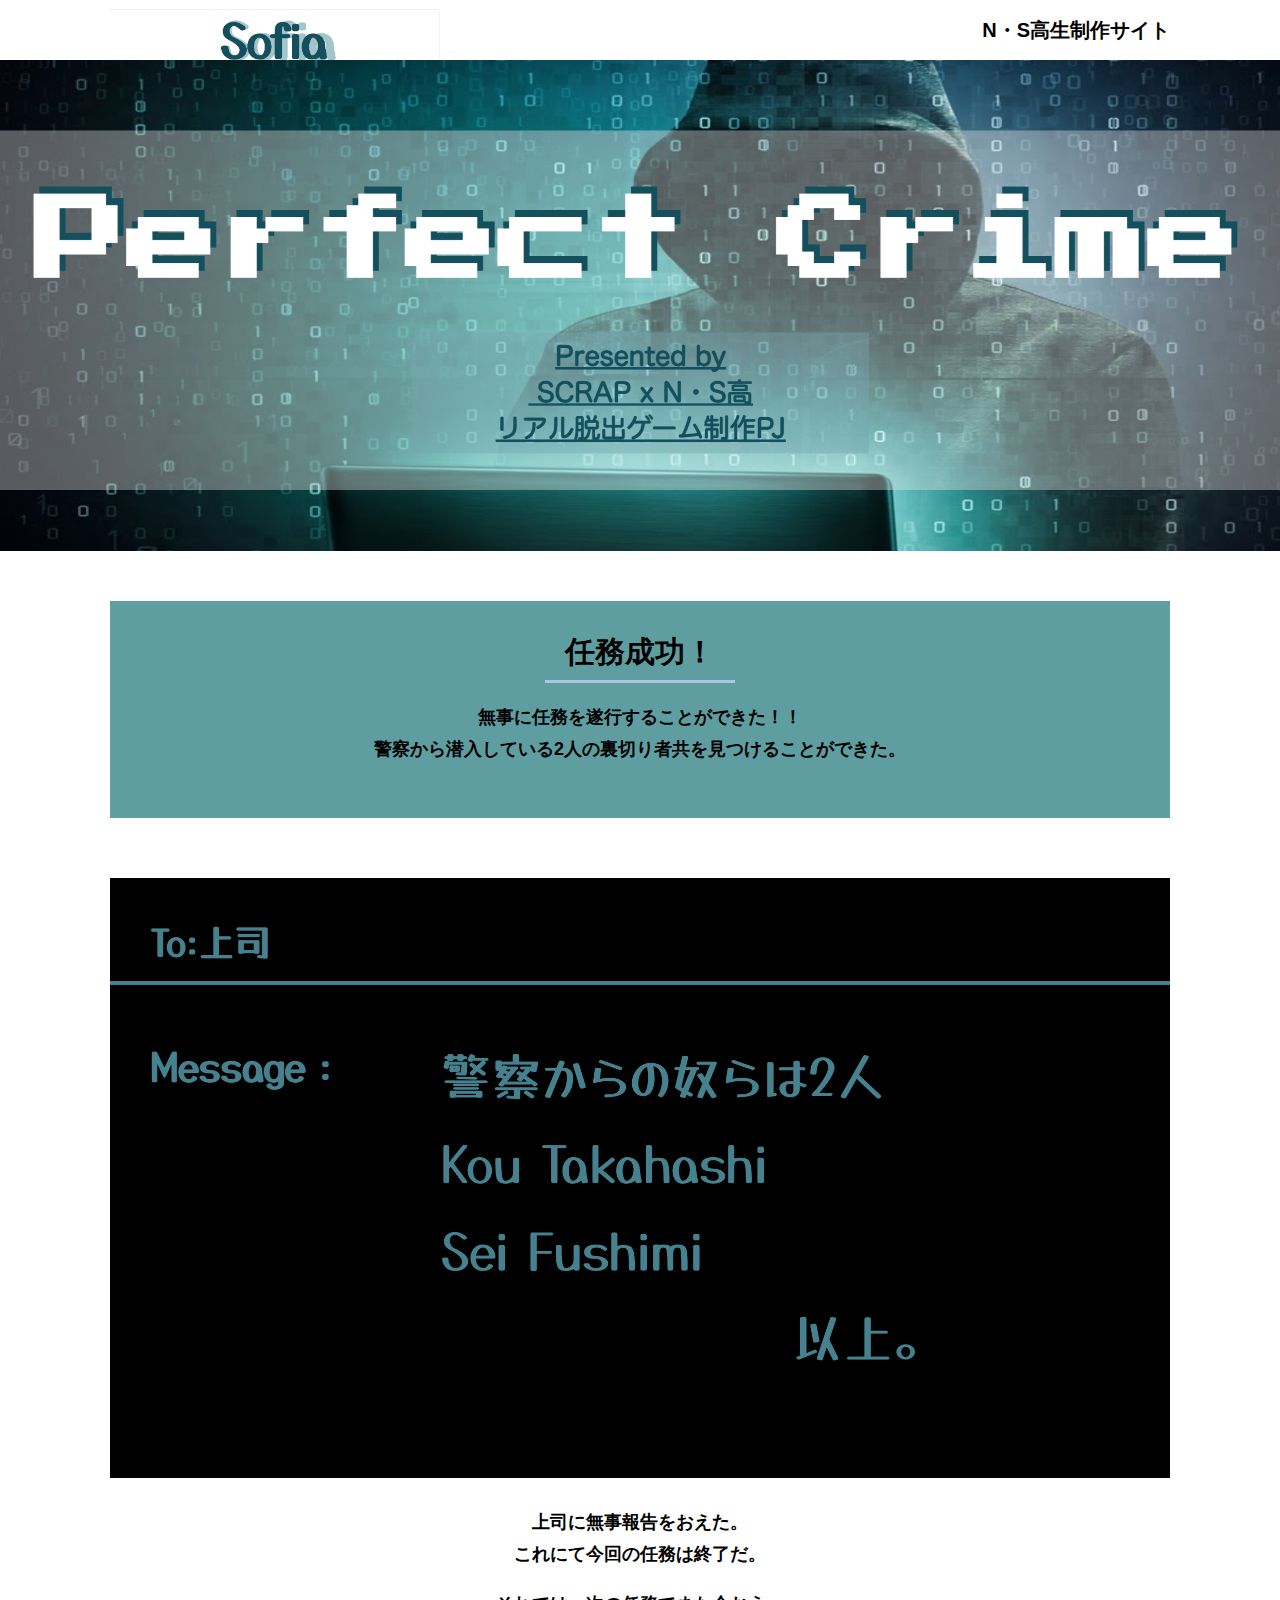
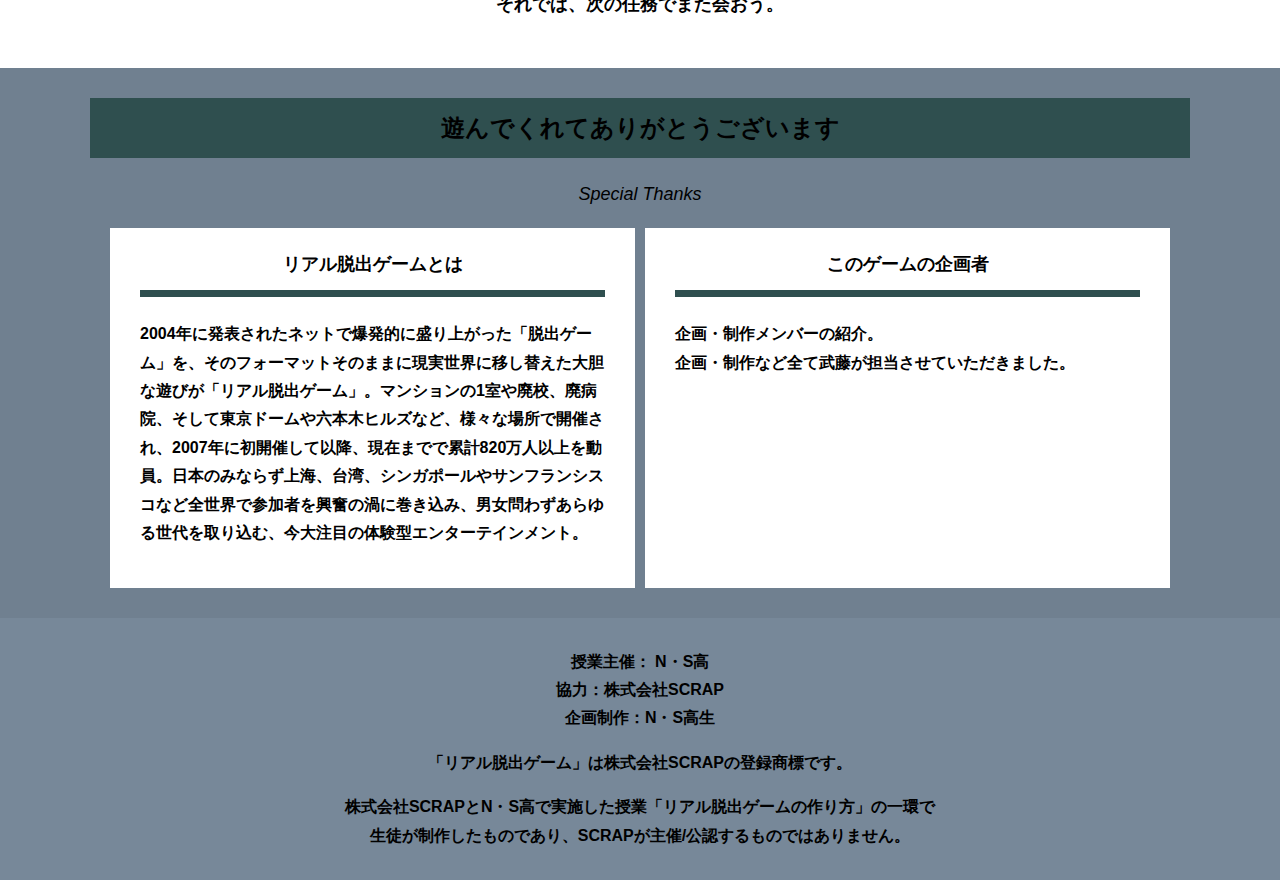
==== commit 0fa6b4ba: "Update final.html" ====
--- a/final.html
+++ b/final.html
@@ -24,7 +24,7 @@
         <div class="box bg-color--subcolor">
           <h2 class="section-title--border">任務成功！</h2>
           <p class="text-center">無事に任務を遂行することができた！！<br>
-            結果として、2人の警察からの構成員を見つけることができた。</p>
+            警察から潜入している2人の裏切り者共を見つけることができた。</p>
         </div>
       </div>
     </section>
@@ -62,7 +62,7 @@
           <div class="column">
             <div class="card">
               <h3 class="card__title">このゲームの企画者</h3>
-              <p class="card__content">企画・制作メンバーの紹介など。<br>
+              <p class="card__content">企画・制作メンバーの紹介。<br>
                 企画・制作など全て武藤が担当させていただきました。</p>
             </div>
           </div>
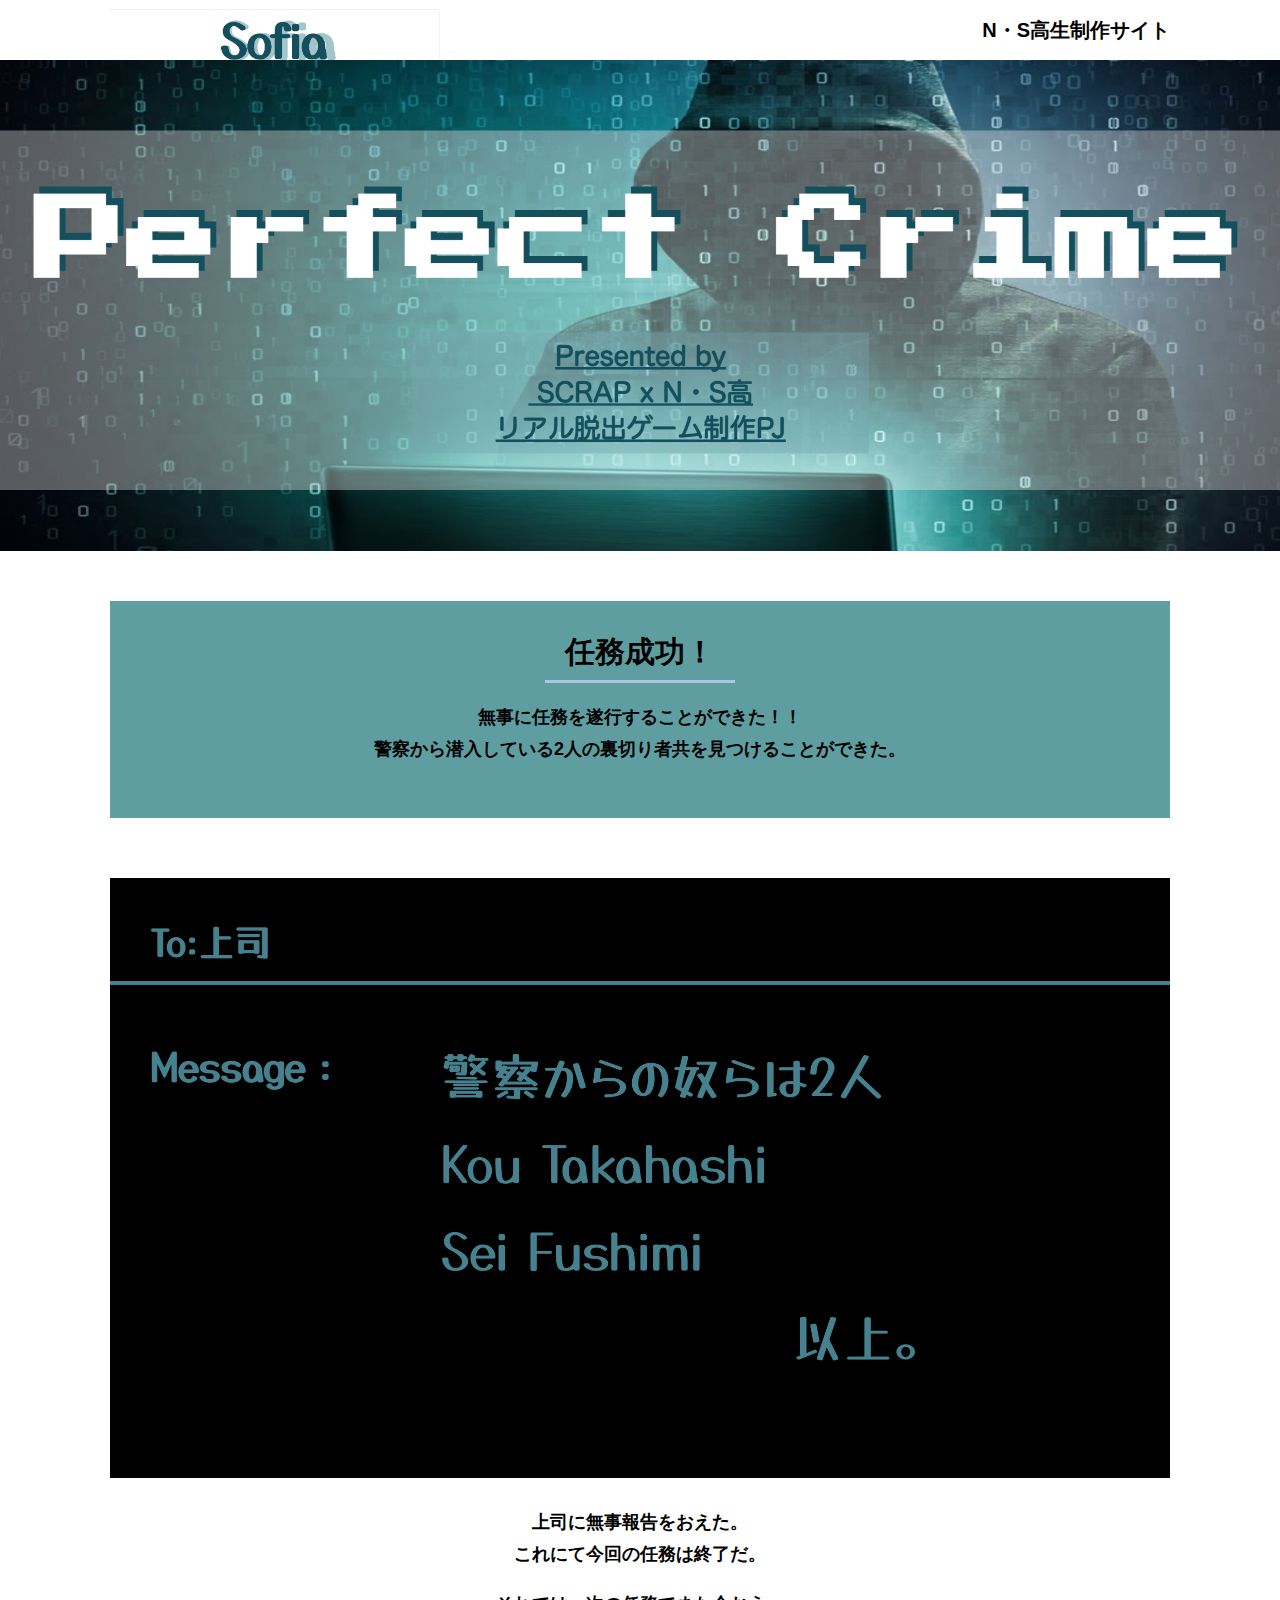
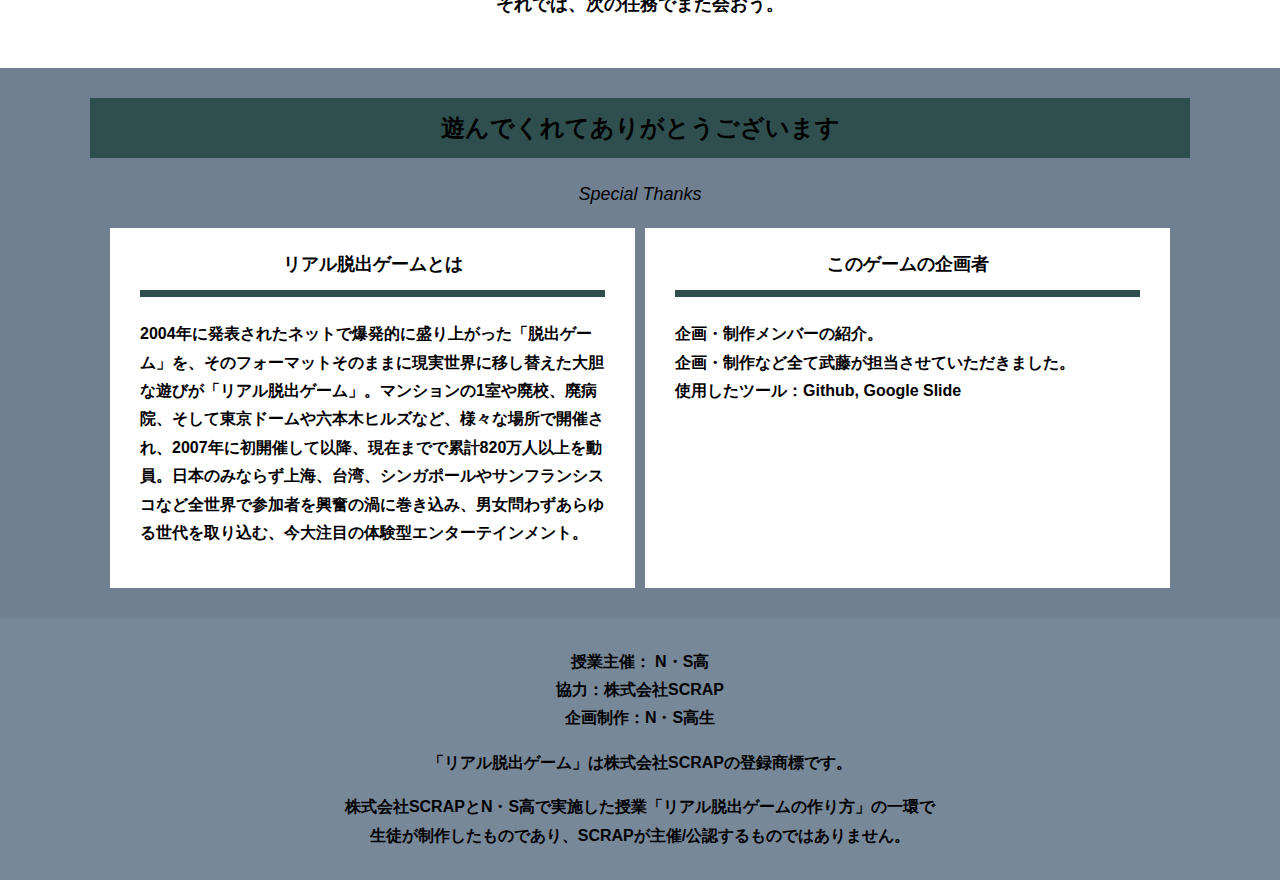
==== commit bb1cec61: "Update final.html" ====
--- a/final.html
+++ b/final.html
@@ -63,7 +63,8 @@
             <div class="card">
               <h3 class="card__title">このゲームの企画者</h3>
               <p class="card__content">企画・制作メンバーの紹介。<br>
-                企画・制作など全て武藤が担当させていただきました。</p>
+                企画・制作など全て武藤が担当させていただきました。<br>
+                使用したツール：Github, Google Slide </p>
             </div>
           </div>
         </div>
